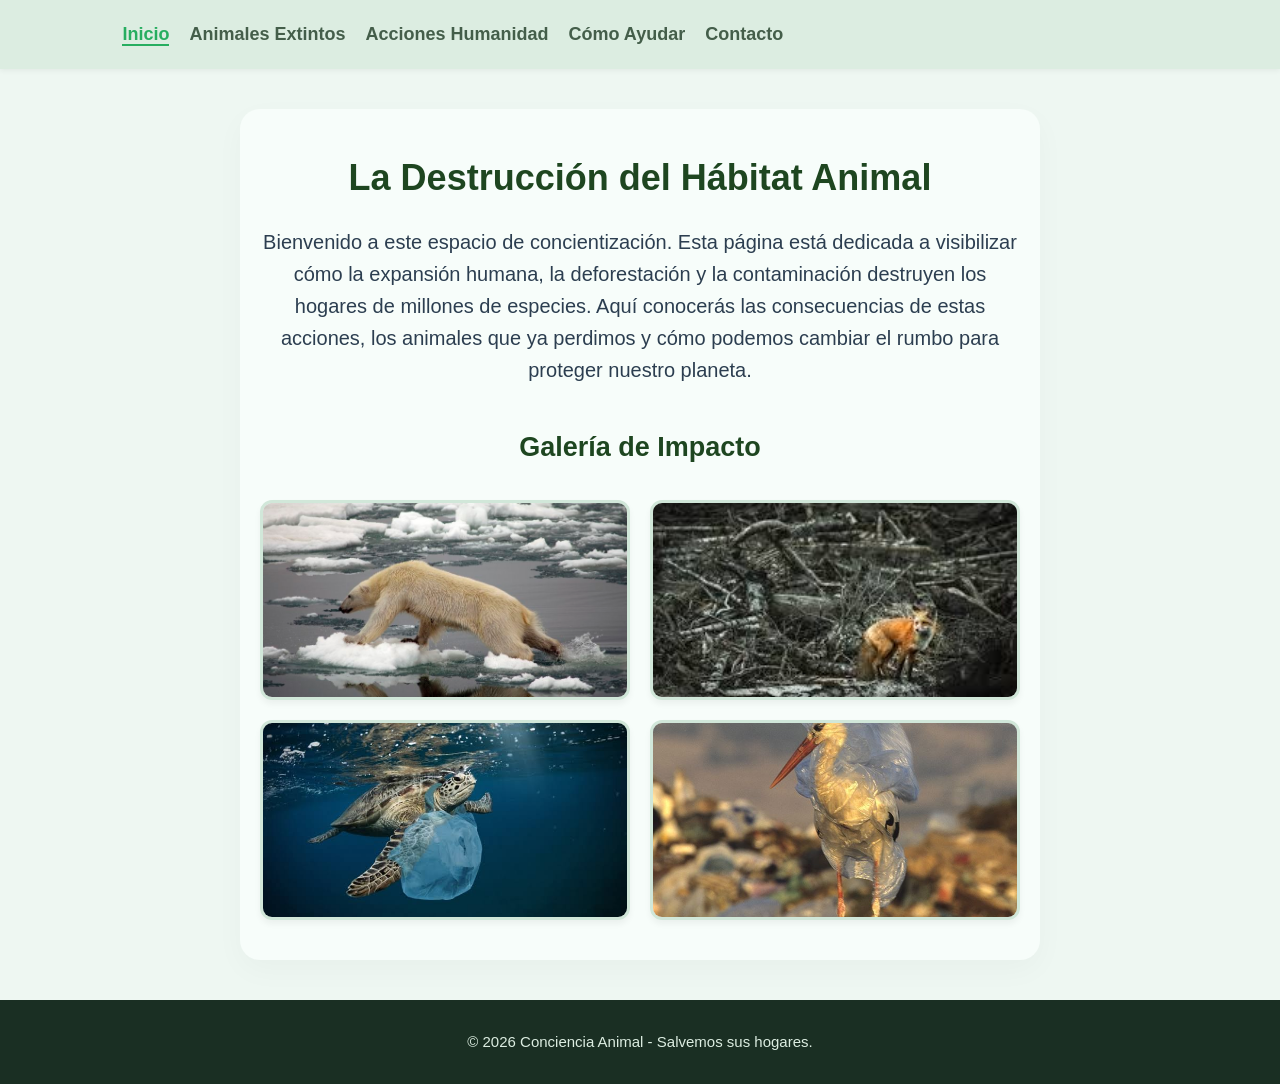
==== index.html @ dce9cbfc "Add files via upload" ====
<!DOCTYPE html>
<html lang="es">
<head>
    <meta charset="UTF-8">
    <title>Inicio - Destrucción del Hábitat</title>
    <link rel="stylesheet" href="style.css">
</head>
<body>

    <nav>
        <ul>
            <li><a href="index.html" class="active">Inicio</a></li>
            <li><a href="extintos.html">Animales Extintos</a></li>
            <li><a href="acciones.html">Acciones Humanidad</a></li>
            <li><a href="ayudar.html">Cómo Ayudar</a></li>
            <li><a href="contacto.html">Contacto</a></li>
        </ul>
    </nav>

    <div class="container" style="text-align: center; max-width: 800px;">
        <h1>La Destrucción del Hábitat Animal</h1>
        <p style="font-size: 20px; margin-bottom: 40px;">
            Bienvenido a este espacio de concientización. Esta página está dedicada a visibilizar cómo la expansión humana, la deforestación y la contaminación destruyen los hogares de millones de especies. Aquí conocerás las consecuencias de estas acciones, los animales que ya perdimos y cómo podemos cambiar el rumbo para proteger nuestro planeta.
        </p>

        <h2>Galería de Impacto</h2>
        <div class="grid-galeria">
            <!-- Puedes cambiar los enlaces por tus propias fotos de hábitats o animales -->
            <img src="oso.jpg" alt="oso polar">
            <img src="zorro.jpg" alt="oso">
            <img src="tortuga.jpg" alt="tortuga">
            <img src="pajaro.jpg" alt="pajaro">
        </div>
    </div>

    <footer>
        <p>&copy; 2026 Conciencia Animal - Salvemos sus hogares.</p>
    </footer>

</body>
</html>
---- style.css ----
/* Configuración General */
* {
    margin: 0;
    padding: 0;
    box-sizing: border-box;
    font-family: 'Segoe UI', Tahoma, Geneva, Verdana, sans-serif;
}

body {
    /* CAMBIO: Un verde clarito de fondo en lugar de blanco frío */
    background-color: #eef7f2; 
    color: #2c3e50;
    font-size: 18px; 
    line-height: 1.6;
}

/* Menú de Navegación */
nav {
    display: flex;
    justify-content: space-between;
    align-items: center;
    padding: 20px 8%;
    /* CAMBIO: Fondo verde menta pastel para que no se pierda con el cuerpo */
    background-color: #dcede1; 
    box-shadow: 0 2px 5px rgba(0,0,0,0.05);
}

nav .logo {
    font-weight: bold;
    font-size: 24px;
    color: #1e6b3b; /* Verde más oscuro para contraste */
}

nav ul {
    display: flex;
    list-style: none;
}

nav ul li {
    margin-left: 20px;
}

nav ul li a {
    text-decoration: none;
    color: #445e4a;
    font-weight: 600;
    transition: 0.3s;
}

nav ul li a:hover, nav ul li a.active {
    color: #27ae60;
    border-bottom: 2px solid #27ae60; /* Subrayado elegante al pasar el mouse */
}

/* Contenedor Principal */
.container {
    max-width: 1100px;
    margin: 40px auto;
    padding: 40px 20px;
    /* CAMBIO: Fondo ligeramente más verdoso que el cuerpo para resaltar el contenido */
    background-color: #f7fdfa; 
    border-radius: 20px;
    box-shadow: 0 10px 30px rgba(0,0,0,0.03);
}

h1, h2 {
    color: #1e4620; /* Verde bosque */
    margin-bottom: 20px;
    text-align: center;
}

/* Galería de la Página Principal */
.grid-galeria {
    display: grid;
    grid-template-columns: repeat(auto-fit, minmax(280px, 1fr));
    gap: 20px;
    margin-top: 30px;
}

.grid-galeria img {
    width: 100%;
    height: 200px;
    object-fit: cover;
    border-radius: 12px; /* Un poco más redondeado */
    box-shadow: 0 4px 6px rgba(0,0,0,0.05);
    /* CAMBIO: Borde verde suave para las imágenes */
    border: 3px solid #d1e7d9; 
}

/* Diseño de Tarjetas (Animales y Fundaciones) */
.grid-tarjetas {
    display: grid;
    grid-template-columns: repeat(auto-fit, minmax(300px, 1fr));
    gap: 30px;
    margin-top: 30px;
}

.tarjeta {
    background: #ffffff;
    border-radius: 12px;
    overflow: hidden;
    box-shadow: 0 4px 8px rgba(0,0,0,0.05);
    border: 1px solid #c8e6c9; /* Borde sutil verde */
    border-bottom: 5px solid #27ae60; /* Detalle verde más marcado abajo */
}

.tarjeta img {
    width: 100%;
    height: 220px;
    object-fit: cover;
}

.tarjeta-cuerpo {
    padding: 20px;
}

.tarjeta-cuerpo h3 {
    margin-bottom: 10px;
    color: #27ae60;
}

/* Listas estilizadas (Acciones y Ayuda) */
.bloque-verde {
    background-color: #d5f5e3; /* CAMBIO: Verde clarito más vibrante */
    padding: 30px;
    border-radius: 12px;
    margin-top: 20px;
    border: 1px solid #abebc6;
}

.bloque-verde ul {
    list-style-position: inside;
    margin-top: 15px;
}

.bloque-verde li {
    margin-bottom: 12px;
    font-size: 19px;
    color: #1b4d31; /* Texto verde oscuro muy legible */
}

/* Footer fijo abajo */
footer {
    text-align: center;
    padding: 30px;
    background-color: #1a2f23; /* CAMBIO: Verde muy oscuro en lugar de gris/azul */
    color: #dcede1;
    margin-top: 40px;
    font-size: 15px;
}
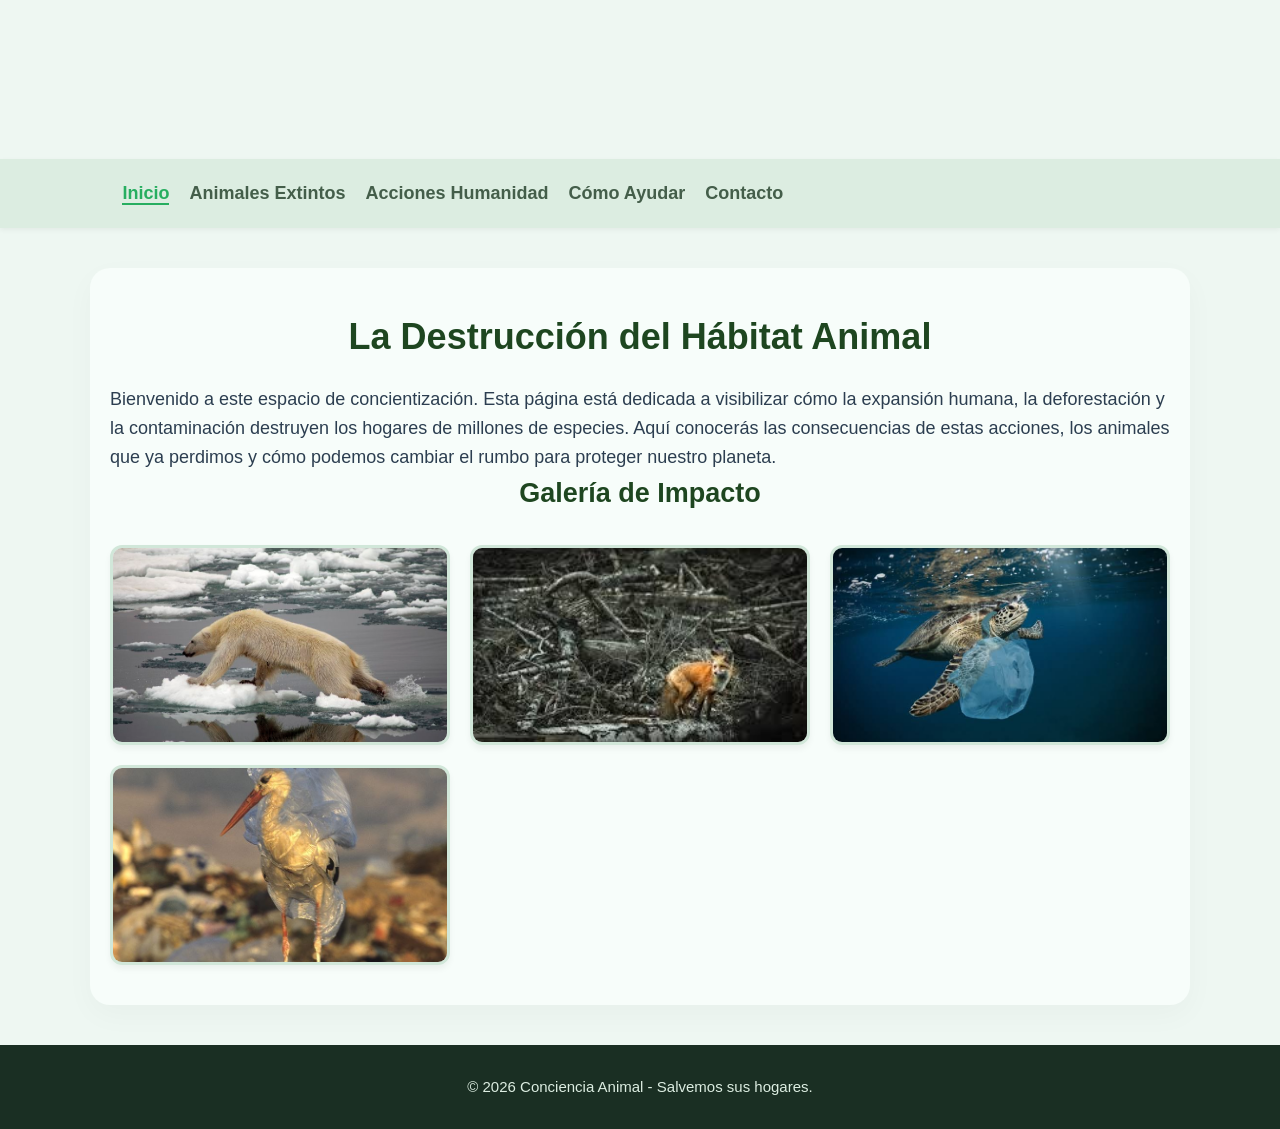
==== commit f21b909f: "Update index.html" ====
--- a/index.html
+++ b/index.html
@@ -5,7 +5,13 @@
     <title>Inicio - Destrucción del Hábitat</title>
     <link rel="stylesheet" href="style.css">
 </head>
-<body>
+<body class="dark-mode">
+
+    <div class="video-background">
+        <video autoplay muted loop playsinline id="bg-video">
+            <source src="https://assets.mixkit.co/videos/preview/mixkit-forest-stream-in-the-sunlight-529-large.mp4" type="video/mp4">
+        </video>
+    </div>
 
     <nav>
         <ul>
@@ -17,17 +23,16 @@
         </ul>
     </nav>
 
-    <div class="container" style="text-align: center; max-width: 800px;">
+    <div class="container main-hero">
         <h1>La Destrucción del Hábitat Animal</h1>
-        <p style="font-size: 20px; margin-bottom: 40px;">
+        <p class="descripcion-principal">
             Bienvenido a este espacio de concientización. Esta página está dedicada a visibilizar cómo la expansión humana, la deforestación y la contaminación destruyen los hogares de millones de especies. Aquí conocerás las consecuencias de estas acciones, los animales que ya perdimos y cómo podemos cambiar el rumbo para proteger nuestro planeta.
         </p>
 
         <h2>Galería de Impacto</h2>
         <div class="grid-galeria">
-            <!-- Puedes cambiar los enlaces por tus propias fotos de hábitats o animales -->
             <img src="oso.jpg" alt="oso polar">
-            <img src="zorro.jpg" alt="oso">
+            <img src="zorro.jpg" alt="zorro">
             <img src="tortuga.jpg" alt="tortuga">
             <img src="pajaro.jpg" alt="pajaro">
         </div>
@@ -38,4 +43,4 @@
     </footer>
 
 </body>
-</html>+</html>
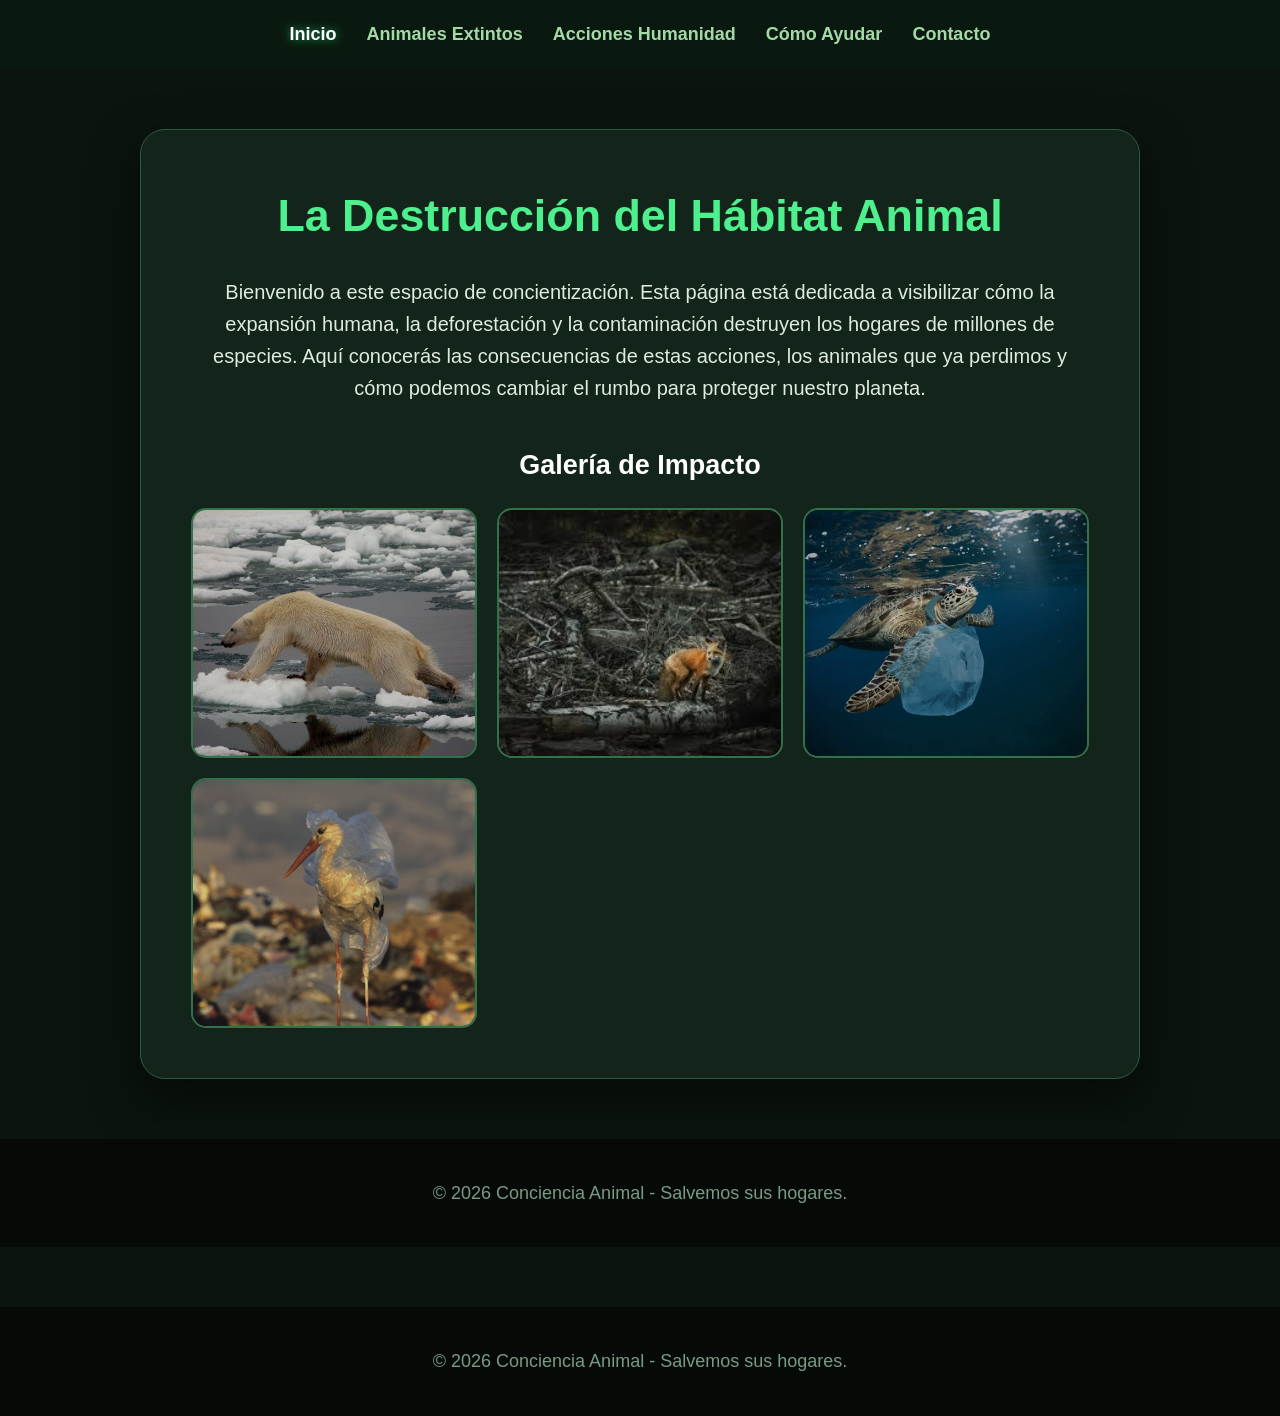
==== commit 07955e14: "Update index.html" ====
--- a/index.html
+++ b/index.html
@@ -6,12 +6,6 @@
     <link rel="stylesheet" href="style.css">
 </head>
 <body class="dark-mode">
-
-    <div class="video-background">
-        <video autoplay muted loop playsinline id="bg-video">
-            <source src="https://assets.mixkit.co/videos/preview/mixkit-forest-stream-in-the-sunlight-529-large.mp4" type="video/mp4">
-        </video>
-    </div>
 
     <nav>
         <ul>
@@ -23,7 +17,7 @@
         </ul>
     </nav>
 
-    <div class="container main-hero">
+    <div class="container">
         <h1>La Destrucción del Hábitat Animal</h1>
         <p class="descripcion-principal">
             Bienvenido a este espacio de concientización. Esta página está dedicada a visibilizar cómo la expansión humana, la deforestación y la contaminación destruyen los hogares de millones de especies. Aquí conocerás las consecuencias de estas acciones, los animales que ya perdimos y cómo podemos cambiar el rumbo para proteger nuestro planeta.
@@ -44,3 +38,11 @@
 
 </body>
 </html>
+    </div>
+
+    <footer>
+        <p>&copy; 2026 Conciencia Animal - Salvemos sus hogares.</p>
+    </footer>
+
+</body>
+</html>
--- a/style.css
+++ b/style.css
@@ -6,29 +6,43 @@
     font-family: 'Segoe UI', Tahoma, Geneva, Verdana, sans-serif;
 }
 
-body {
-    /* CAMBIO: Un verde clarito de fondo en lugar de blanco frío */
-    background-color: #eef7f2; 
-    color: #2c3e50;
-    font-size: 18px; 
+/* Fondo Oscuro Principal */
+body.dark-mode {
+    background-color: #0b140e; /* Verde casi negro */
+    color: #e0eadd; /* Texto blanco hueso para no lastimar la vista */
+    font-size: 18px;
     line-height: 1.6;
 }
 
-/* Menú de Navegación */
+/* Video de Fondo */
+.video-background {
+    position: fixed;
+    top: 0;
+    left: 0;
+    width: 100%;
+    height: 100%;
+    z-index: -1;
+    overflow: hidden;
+}
+
+#bg-video {
+    min-width: 100%;
+    min-height: 100%;
+    object-fit: cover;
+    opacity: 0.4; /* Oscurece el video para que el texto se lea bien */
+}
+
+/* Menú de Navegación Oscuro */
 nav {
     display: flex;
-    justify-content: space-between;
+    justify-content: center;
     align-items: center;
     padding: 20px 8%;
-    /* CAMBIO: Fondo verde menta pastel para que no se pierda con el cuerpo */
-    background-color: #dcede1; 
-    box-shadow: 0 2px 5px rgba(0,0,0,0.05);
-}
-
-nav .logo {
-    font-weight: bold;
-    font-size: 24px;
-    color: #1e6b3b; /* Verde más oscuro para contraste */
+    background-color: rgba(10, 26, 16, 0.9); /* Verde oscuro traslúcido */
+    backdrop-filter: blur(10px); /* Efecto borroso moderno */
+    position: sticky;
+    top: 0;
+    z-index: 100;
 }
 
 nav ul {
@@ -37,114 +51,80 @@
 }
 
 nav ul li {
-    margin-left: 20px;
+    margin: 0 15px;
 }
 
 nav ul li a {
     text-decoration: none;
-    color: #445e4a;
+    color: #a3d9a5; /* Verde clarito para los enlaces */
     font-weight: 600;
     transition: 0.3s;
 }
 
 nav ul li a:hover, nav ul li a.active {
-    color: #27ae60;
-    border-bottom: 2px solid #27ae60; /* Subrayado elegante al pasar el mouse */
+    color: #ffffff;
+    text-shadow: 0 0 10px #27ae60;
 }
 
-/* Contenedor Principal */
+/* Contenedor Principal Flotante */
 .container {
-    max-width: 1100px;
-    margin: 40px auto;
-    padding: 40px 20px;
-    /* CAMBIO: Fondo ligeramente más verdoso que el cuerpo para resaltar el contenido */
-    background-color: #f7fdfa; 
-    border-radius: 20px;
-    box-shadow: 0 10px 30px rgba(0,0,0,0.03);
+    max-width: 1000px;
+    margin: 60px auto;
+    padding: 50px;
+    background-color: rgba(20, 40, 30, 0.85); /* Fondo oscuro semitransparente */
+    border-radius: 25px;
+    border: 1px solid #2d5a3f;
+    box-shadow: 0 20px 50px rgba(0,0,0,0.5);
 }
 
-h1, h2 {
-    color: #1e4620; /* Verde bosque */
+h1 {
+    color: #4ef08d; /* Verde neón suave para resaltar */
+    margin-bottom: 25px;
+    text-align: center;
+    font-size: 2.8rem;
+}
+
+h2 {
+    color: #ffffff;
+    margin-top: 40px;
     margin-bottom: 20px;
     text-align: center;
+}
+
+.descripcion-principal {
+    font-size: 20px;
+    text-align: center;
+    margin-bottom: 40px;
 }
 
 /* Galería de la Página Principal */
 .grid-galeria {
     display: grid;
-    grid-template-columns: repeat(auto-fit, minmax(280px, 1fr));
+    grid-template-columns: repeat(auto-fit, minmax(220px, 1fr));
     gap: 20px;
-    margin-top: 30px;
 }
 
 .grid-galeria img {
     width: 100%;
-    height: 200px;
+    height: 250px;
     object-fit: cover;
-    border-radius: 12px; /* Un poco más redondeado */
-    box-shadow: 0 4px 6px rgba(0,0,0,0.05);
-    /* CAMBIO: Borde verde suave para las imágenes */
-    border: 3px solid #d1e7d9; 
+    border-radius: 15px;
+    border: 2px solid #3e8e5d;
+    transition: 0.4s;
+    filter: brightness(0.8);
 }
 
-/* Diseño de Tarjetas (Animales y Fundaciones) */
-.grid-tarjetas {
-    display: grid;
-    grid-template-columns: repeat(auto-fit, minmax(300px, 1fr));
-    gap: 30px;
-    margin-top: 30px;
+.grid-galeria img:hover {
+    transform: scale(1.05);
+    filter: brightness(1.1);
+    border-color: #4ef08d;
 }
 
-.tarjeta {
-    background: #ffffff;
-    border-radius: 12px;
-    overflow: hidden;
-    box-shadow: 0 4px 8px rgba(0,0,0,0.05);
-    border: 1px solid #c8e6c9; /* Borde sutil verde */
-    border-bottom: 5px solid #27ae60; /* Detalle verde más marcado abajo */
-}
-
-.tarjeta img {
-    width: 100%;
-    height: 220px;
-    object-fit: cover;
-}
-
-.tarjeta-cuerpo {
-    padding: 20px;
-}
-
-.tarjeta-cuerpo h3 {
-    margin-bottom: 10px;
-    color: #27ae60;
-}
-
-/* Listas estilizadas (Acciones y Ayuda) */
-.bloque-verde {
-    background-color: #d5f5e3; /* CAMBIO: Verde clarito más vibrante */
-    padding: 30px;
-    border-radius: 12px;
-    margin-top: 20px;
-    border: 1px solid #abebc6;
-}
-
-.bloque-verde ul {
-    list-style-position: inside;
-    margin-top: 15px;
-}
-
-.bloque-verde li {
-    margin-bottom: 12px;
-    font-size: 19px;
-    color: #1b4d31; /* Texto verde oscuro muy legible */
-}
-
-/* Footer fijo abajo */
+/* Footer */
 footer {
     text-align: center;
-    padding: 30px;
-    background-color: #1a2f23; /* CAMBIO: Verde muy oscuro en lugar de gris/azul */
-    color: #dcede1;
-    margin-top: 40px;
-    font-size: 15px;
-}+    padding: 40px;
+    background-color: #050a07;
+    color: #7a9a85;
+    margin-top: 60px;
+}
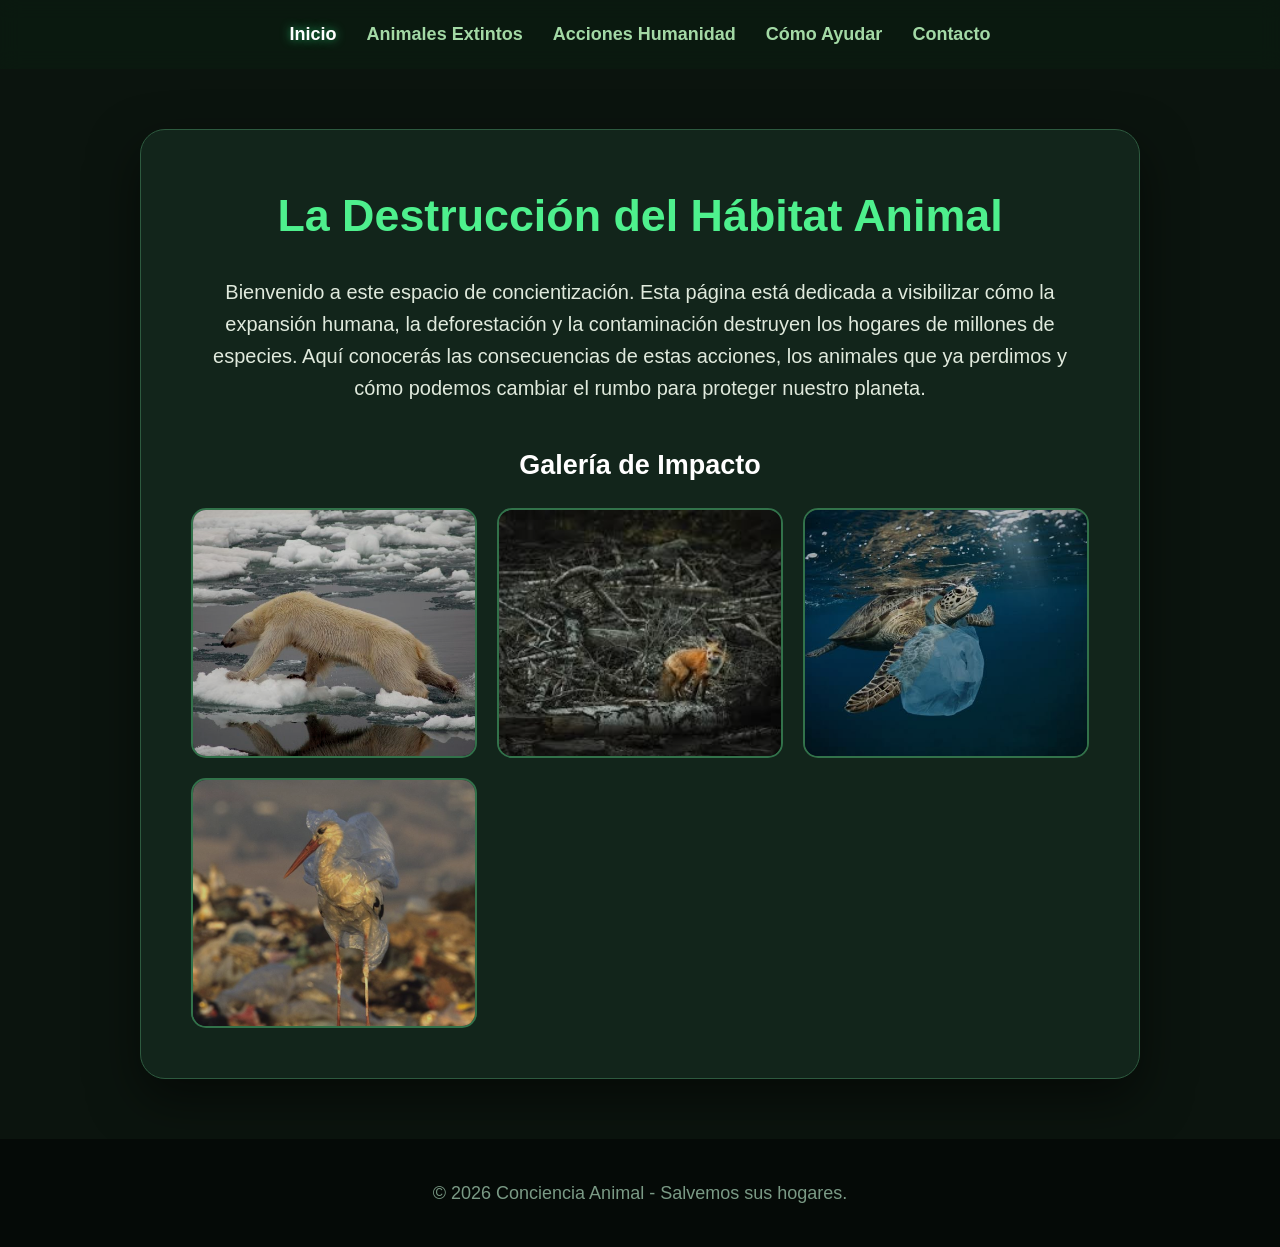
==== commit 78251cb7: "Update index.html" ====
--- a/index.html
+++ b/index.html
@@ -6,6 +6,12 @@
     <link rel="stylesheet" href="style.css">
 </head>
 <body class="dark-mode">
+
+    <div class="video-background">
+        <video autoplay muted loop playsinline id="bg-video">
+            <source src="https://assets.mixkit.co/videos/preview/mixkit-forest-stream-in-the-sunlight-529-large.mp4" type="video/mp4">
+        </video>
+    </div>
 
     <nav>
         <ul>
@@ -17,7 +23,7 @@
         </ul>
     </nav>
 
-    <div class="container">
+    <div class="container main-hero">
         <h1>La Destrucción del Hábitat Animal</h1>
         <p class="descripcion-principal">
             Bienvenido a este espacio de concientización. Esta página está dedicada a visibilizar cómo la expansión humana, la deforestación y la contaminación destruyen los hogares de millones de especies. Aquí conocerás las consecuencias de estas acciones, los animales que ya perdimos y cómo podemos cambiar el rumbo para proteger nuestro planeta.
@@ -38,11 +44,3 @@
 
 </body>
 </html>
-    </div>
-
-    <footer>
-        <p>&copy; 2026 Conciencia Animal - Salvemos sus hogares.</p>
-    </footer>
-
-</body>
-</html>
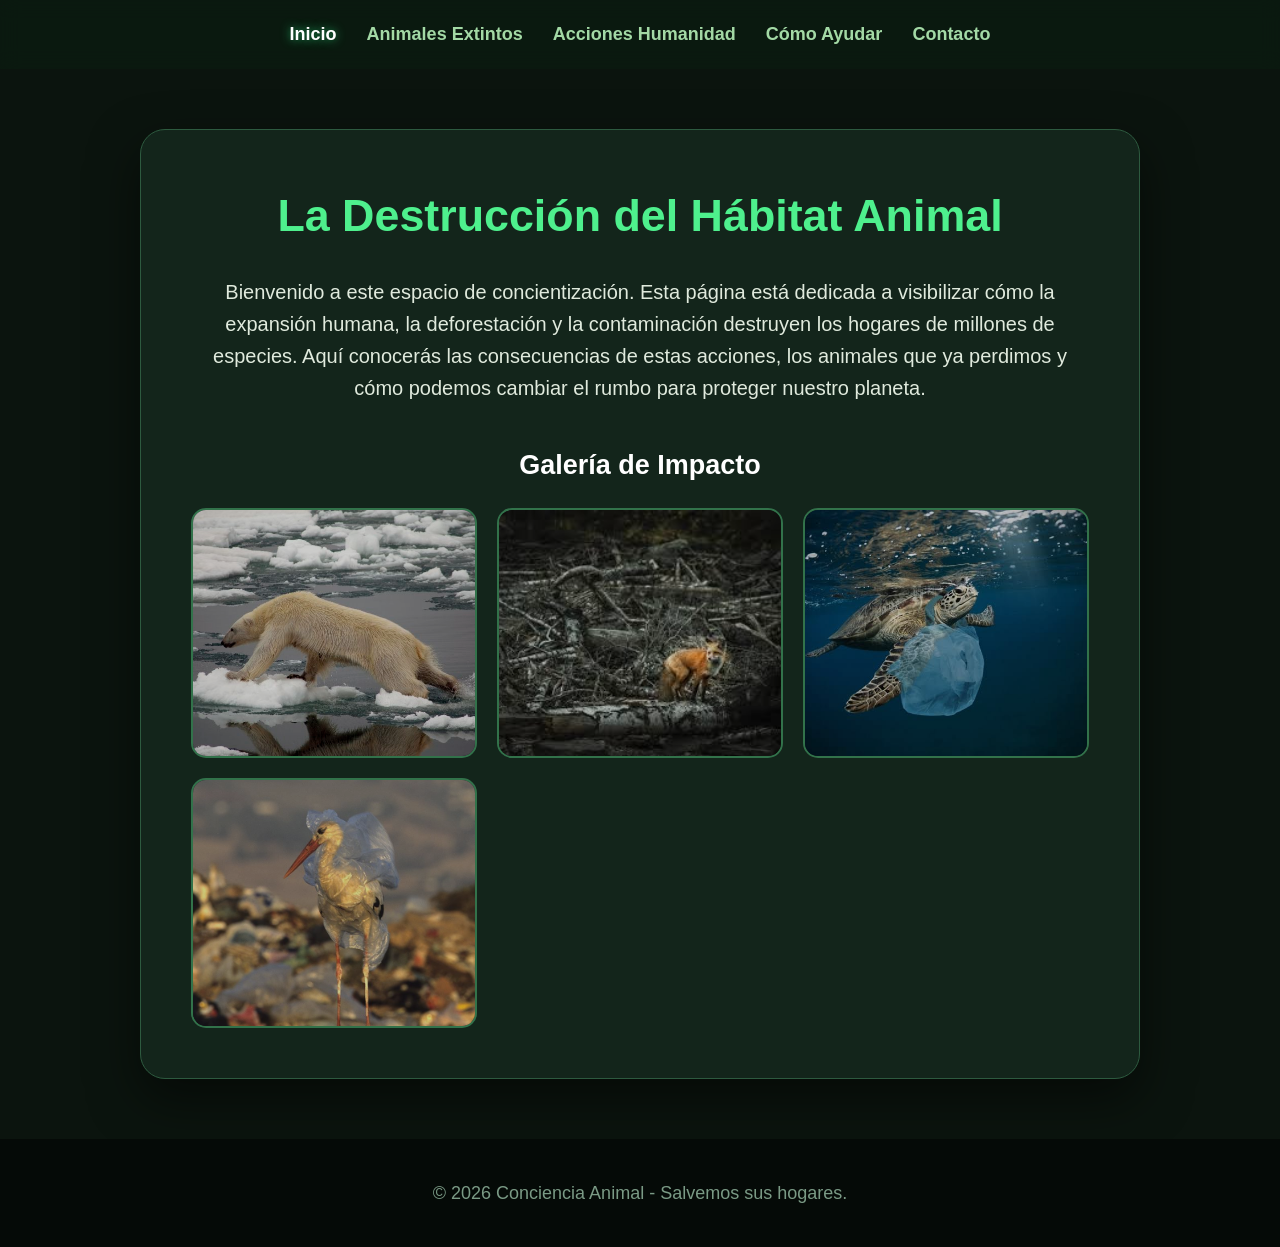
==== commit 78c5174f: "Update index.html" ====
--- a/index.html
+++ b/index.html
@@ -6,12 +6,6 @@
     <link rel="stylesheet" href="style.css">
 </head>
 <body class="dark-mode">
-
-    <div class="video-background">
-        <video autoplay muted loop playsinline id="bg-video">
-            <source src="https://assets.mixkit.co/videos/preview/mixkit-forest-stream-in-the-sunlight-529-large.mp4" type="video/mp4">
-        </video>
-    </div>
 
     <nav>
         <ul>
@@ -23,7 +17,7 @@
         </ul>
     </nav>
 
-    <div class="container main-hero">
+    <div class="container">
         <h1>La Destrucción del Hábitat Animal</h1>
         <p class="descripcion-principal">
             Bienvenido a este espacio de concientización. Esta página está dedicada a visibilizar cómo la expansión humana, la deforestación y la contaminación destruyen los hogares de millones de especies. Aquí conocerás las consecuencias de estas acciones, los animales que ya perdimos y cómo podemos cambiar el rumbo para proteger nuestro planeta.
